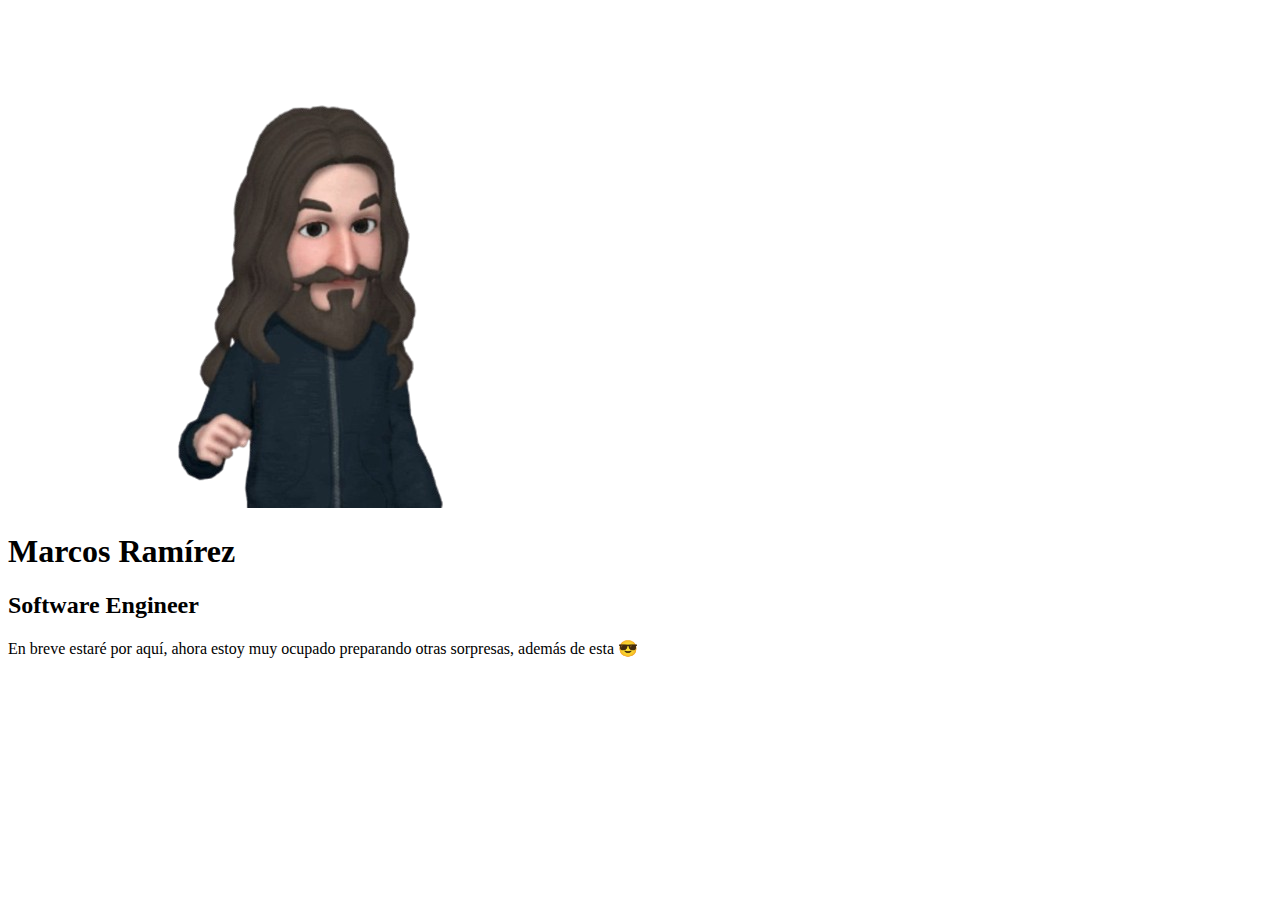
==== index.html @ 07e34831 "First version" ====
<!DOCTYPE html>
<html lang="es">
<head>
    <meta charset="UTF-8">
    <meta name="viewport" content="width=device-width, initial-scale=1.0">
    <title>Marcos Ramírez</title>
</head>
<body>
    <img src="/img/logo.png" alt="" class="logo">
    <h1>Marcos Ramírez</h1>
    <h2>Software Engineer</h2>
    <p>En breve estaré por aquí, ahora estoy muy ocupado preparando otras sorpresas, además de esta 😎 </p>
    
</body>
</html>
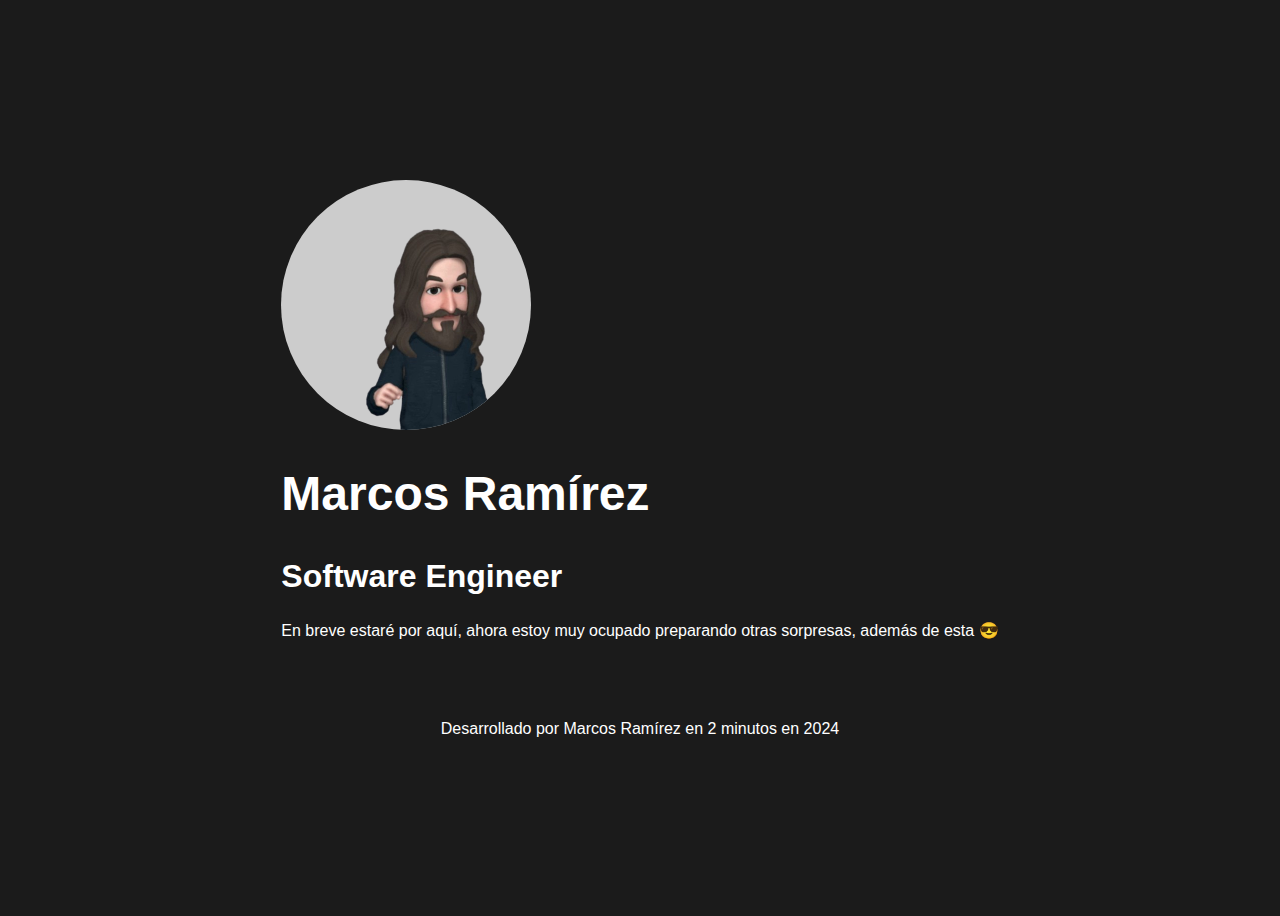
==== commit ef15fcc3: "CSS added" ====
--- a/index.html
+++ b/index.html
@@ -1,15 +1,22 @@
 <!DOCTYPE html>
 <html lang="es">
 <head>
-    <meta charset="UTF-8">
-    <meta name="viewport" content="width=device-width, initial-scale=1.0">
-    <title>Marcos Ramírez</title>
+  <meta charset="UTF-8">
+  <meta name="viewport" content="width=device-width, initial-scale=1.0">
+  <link rel="stylesheet" href="/main.css">
+  <title>Marcos Ramírez</title>
 </head>
 <body>
-    <img src="/img/logo.png" alt="" class="logo">
-    <h1>Marcos Ramírez</h1>
-    <h2>Software Engineer</h2>
-    <p>En breve estaré por aquí, ahora estoy muy ocupado preparando otras sorpresas, además de esta 😎 </p>
-    
+  <main>
+    <header>
+      <img src="/img/logo.png" alt="" class="logo">
+      <h1>Marcos Ramírez</h1>
+      <h2>Software Engineer</h2>
+      <p>En breve estaré por aquí, ahora estoy muy ocupado preparando otras sorpresas, además de esta 😎 </p>
+    </header>
+  </main>
+  <footer class="footer">
+    <p>Desarrollado por Marcos Ramírez en 2 minutos en 2024</p>
+  </footer>
 </body>
 </html>--- a/main.css
+++ b/main.css
@@ -0,0 +1,48 @@
+html,body {
+  box-sizing: border-box;
+  background-color: #1b1b1b;
+  color: #fff;
+  font-family: 'Roboto', sans-serif;
+  height: 100%;
+  padding: 0.5em 0.5em 0.5em 0.5em;
+  margin: 0.5em 0.5em 0.5em 0.5em;
+
+  display: flex;  
+  flex-direction: column; 
+  align-items: center;
+  justify-content: center;
+  min-height: 100%;
+}
+
+h1 {
+  font-size: 3rem;
+  padding-bottom: .3rem;
+}
+
+h2 {
+  font-size: 2rem;
+}
+
+.logo {
+  background-color: #ccc;
+  border-radius: 50%;
+  width: 250px;
+  height: 250px;
+}
+
+p {
+  font-size: 1rem;
+  padding-bottom: 3rem;
+}
+
+main {
+  position: relative;
+  align-items: center;
+}
+
+.footer {
+  position: sticky;
+  height: 2rem;
+  display: flex;
+  text-align: center;
+}